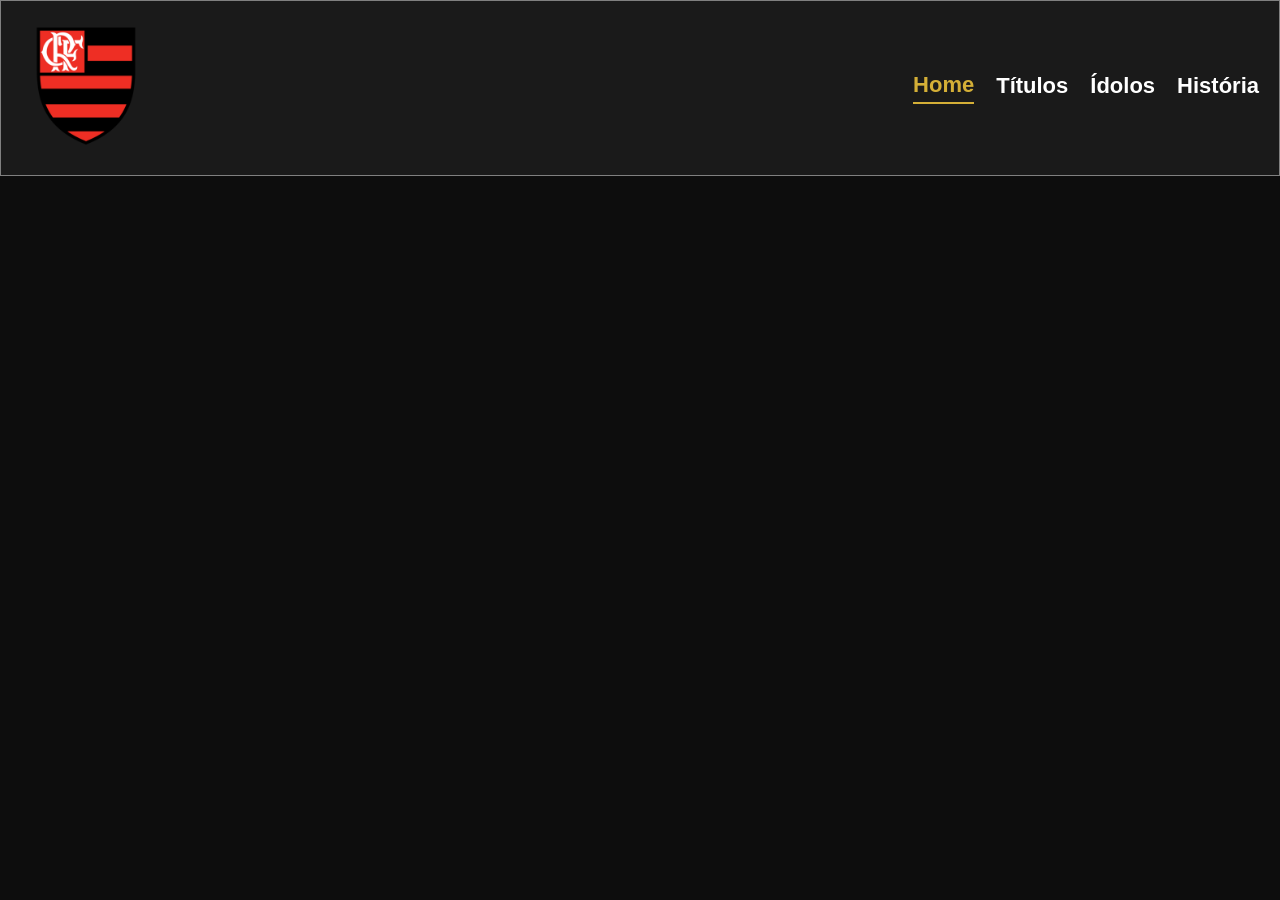
==== index.html @ 852fe1c9 "header" ====
<!DOCTYPE html>
<html lang="en">
<head>
    <meta charset="UTF-8">
    <meta name="viewport" content="width=device-width, initial-scale=1.0">
    <title>Mengão</title>
    <link rel="stylesheet" href="./style.css">
</head>
<body>
    <header class="top">
        <div class="logo">
            <img src="./imgs/logo.png" alt="">
        </div>
        <div class="nav">
            <a href="" class="active">Home</a>
            <a href="">Títulos</a>
            <a href="">Ídolos</a>
            <a href="">História</a>
        </div>
    </header>

    
</body>
</html>
---- style.css ----
* {
    padding: 0;
    margin: 0;
    font-family: sans-serif;
    box-sizing: border-box;
}
body{
    background-color: #0D0D0D;
}


/*  header */
.top {
    display: flex;
    background-color: #FFFFFF;
    justify-content: space-between;
    align-items: center;
    color: #2D3748;
    max-height: 200px;
    border: 1px solid gray;
    background-color: #1A1A1A;
}
.logo img{
    width: 130px;
    margin-top: 20px;
    margin-left: 20px;
    margin-bottom: 20px;
}
.nav {
    font-size: 22px;
    display: flex;
    gap: 22px;
    text-align: center;
    align-items: center;
    margin-right: 20px;
}
.nav a {
    text-decoration: none;
    color: #FFFFFF;
    position: relative;
    padding-bottom: 4px;
    transition: color 0.2s ease;
    font-weight: bold;
}
.nav a:hover{
    color: #C8102E;
}
.nav a.active {
  color: #d4af37;
  border-bottom: 2px solid #d4af37;
}
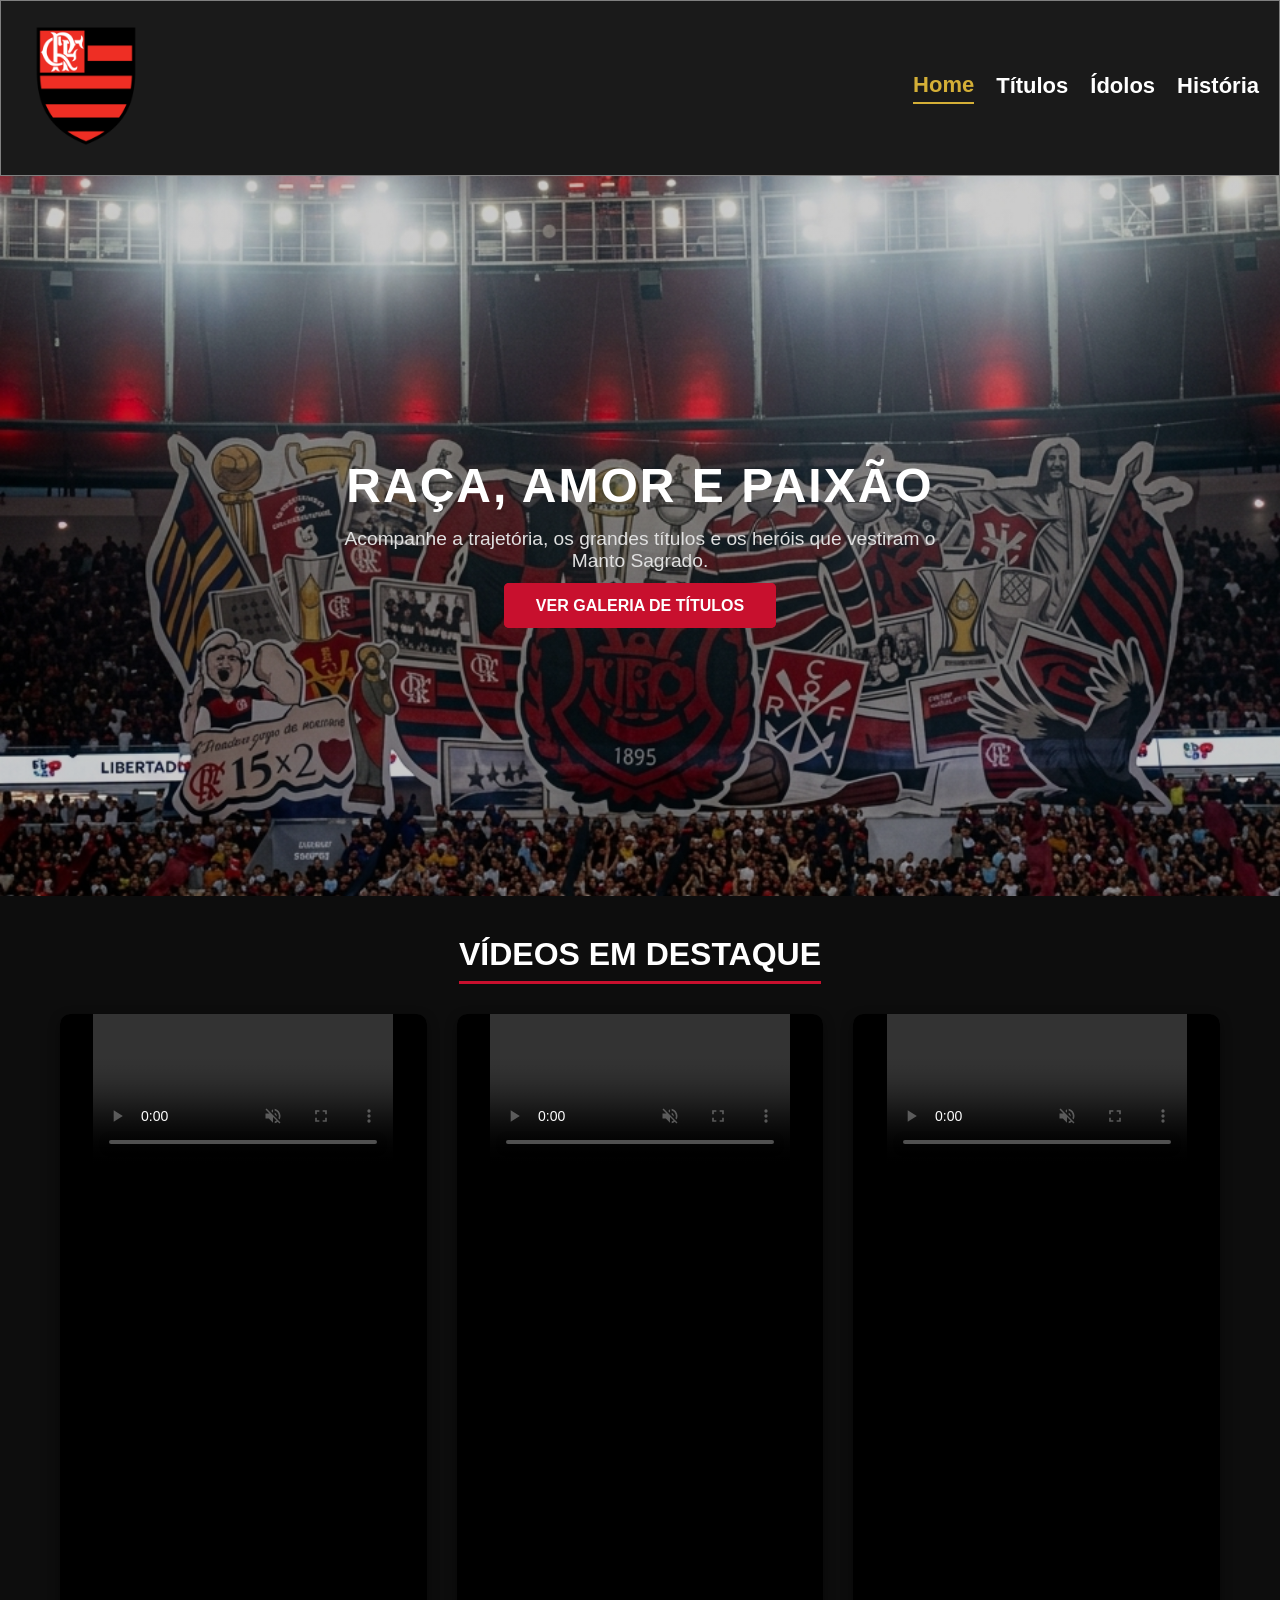
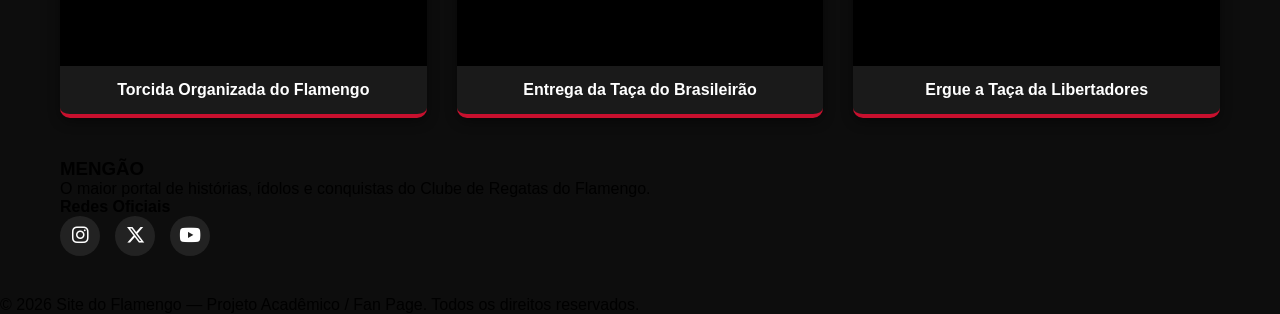
==== commit ac9ba1dc: "rodape" ====
--- a/index.html
+++ b/index.html
@@ -1,24 +1,104 @@
 <!DOCTYPE html>
 <html lang="en">
+
 <head>
     <meta charset="UTF-8">
     <meta name="viewport" content="width=device-width, initial-scale=1.0">
     <title>Mengão</title>
     <link rel="stylesheet" href="./style.css">
+    <link rel="stylesheet" href="https://cdnjs.cloudflare.com/ajax/libs/font-awesome/6.5.1/css/all.min.css">
+    <link rel="icon" type="image/png" href="imgs/logo.png">
 </head>
+
 <body>
     <header class="top">
         <div class="logo">
             <img src="./imgs/logo.png" alt="">
         </div>
         <div class="nav">
-            <a href="" class="active">Home</a>
-            <a href="">Títulos</a>
+            <a href="./index.html" class="active">Home</a>
+            <a href="./titulos.html">Títulos</a>
             <a href="">Ídolos</a>
             <a href="">História</a>
         </div>
     </header>
 
-    
+    <section class="banner">
+        <div class="banner-content">
+            <h1>RAÇA, AMOR E PAIXÃO</h1>
+            <p>Acompanhe a trajetória, os grandes títulos e os heróis que vestiram o Manto Sagrado.</p>
+            <a href="./titulos.html" class="btn-banner">Ver Galeria de Títulos</a>
+        </div>
+    </section>
+
+    <section class="container sec-videos">
+        <h2 class="titulo-seccao">Vídeos em Destaque</h2>
+
+        <div class="grid-videos">
+
+
+            <div class="card-video card-short">
+                <div class="video-embed short-embed">
+                    <video src="./imgs/torcida.mp4" autoplay loop muted controls></video>
+                </div>
+                <h3>Torcida Organizada do Flamengo</h3>
+            </div>
+
+
+            <div class="card-video card-short">
+                <div class="video-embed short-embed">
+                    <video src="./imgs/brasileiro.mp4" autoplay loop muted controls></video>
+                </div>
+                <h3>Entrega da Taça do Brasileirão</h3>
+            </div>
+
+
+            <div class="card-video card-short">
+                <div class="video-embed short-embed">
+                    <video src="./imgs/liberta.mp4" autoplay loop muted controls></video>
+                </div>
+                <h3>Ergue a Taça da Libertadores</h3>
+            </div>
+
+        </div>
+    </section>
+
+    <footer class="footer">
+        <div class="container footer-content">
+
+
+            <div class="footer-col">
+                <h3 class="footer-title">MENGÃO</h3>
+                <p>O maior portal de histórias, ídolos e conquistas do Clube de Regatas do Flamengo.</p>
+            </div>
+
+
+            <div class="footer-col">
+                <h4 class="footer-subtitle">Redes Oficiais</h4>
+                <div class="footer-socials">
+                    <a href="https://www.instagram.com/flamengo" target="_blank" rel="noopener noreferrer"
+                        aria-label="Instagram">
+                        <i class="fa-brands fa-instagram"></i>
+                    </a>
+                    <a href="https://twitter.com/flamengo" target="_blank" rel="noopener noreferrer"
+                        aria-label="X Twitter">
+                        <i class="fa-brands fa-x-twitter"></i>
+                    </a>
+                    <a href="https://www.youtube.com/@flamengo" target="_blank" rel="noopener noreferrer"
+                        aria-label="YouTube">
+                        <i class="fa-brands fa-youtube"></i>
+                    </a>
+                </div>
+            </div>
+
+        </div>
+
+        <!-- Linha de Direitos Autorais -->
+        <div class="footer-bottom">
+            <p>&copy; 2026 Site do Flamengo — Projeto Acadêmico / Fan Page. Todos os direitos reservados.</p>
+        </div>
+    </footer>
+
 </body>
+
 </html>
--- a/style.css
+++ b/style.css
@@ -4,7 +4,8 @@
     font-family: sans-serif;
     box-sizing: border-box;
 }
-body{
+
+body {
     background-color: #0D0D0D;
 }
 
@@ -20,12 +21,14 @@
     border: 1px solid gray;
     background-color: #1A1A1A;
 }
-.logo img{
+
+.logo img {
     width: 130px;
     margin-top: 20px;
     margin-left: 20px;
     margin-bottom: 20px;
 }
+
 .nav {
     font-size: 22px;
     display: flex;
@@ -34,6 +37,7 @@
     align-items: center;
     margin-right: 20px;
 }
+
 .nav a {
     text-decoration: none;
     color: #FFFFFF;
@@ -42,10 +46,225 @@
     transition: color 0.2s ease;
     font-weight: bold;
 }
-.nav a:hover{
+
+.nav a:hover {
     color: #C8102E;
 }
+
 .nav a.active {
-  color: #d4af37;
-  border-bottom: 2px solid #d4af37;
-}
+    color: #d4af37;
+    border-bottom: 2px solid #d4af37;
+}
+
+/* Home */
+/* banner */
+.banner {
+    width: 100%;
+    height: 80vh;
+    /* Ocupa 80% da altura da tela */
+    background: linear-gradient(rgba(0, 0, 0, 0.2), rgba(0, 0, 0, 0.2)), url('./imgs/maracana-banner.jpg') no-repeat center center/cover;
+    display: flex;
+    justify-content: center;
+    align-items: center;
+    text-align: center;
+    padding: 0 20px;
+}
+
+.banner-content h1 {
+    color: #ffffff;
+    font-size: 3rem;
+    font-weight: 800;
+    text-transform: uppercase;
+    margin-bottom: 15px;
+    letter-spacing: 2px;
+}
+
+.banner-content p {
+    color: #e0e0e0;
+    font-size: 1.2rem;
+    max-width: 600px;
+    margin: 0 auto 25px auto;
+}
+
+.btn-banner {
+    background-color: #c8102e;
+    /* Vermelho Flamengo */
+    color: #ffffff;
+    padding: 12px 30px;
+    text-decoration: none;
+    font-weight: bold;
+    text-transform: uppercase;
+    border-radius: 5px;
+    border: 2px solid #c8102e;
+    transition: all 0.3s ease;
+}
+
+.btn-banner:hover {
+    background-color: #d4af37;
+    /* Dourado */
+    border-color: #d4af37;
+    color: #000000;
+}
+
+/* videos */
+/* Secção de Vídeos */
+.sec-videos {
+    margin-top: 50px;
+    margin-bottom: 50px;
+    text-align: center;
+}
+
+.titulo-seccao {
+    color: #ffffff;
+    font-size: 2rem;
+    margin-bottom: 30px;
+    border-bottom: 3px solid #c8102e;
+    display: inline-block;
+    padding-bottom: 8px;
+    text-transform: uppercase;
+}
+
+/* Layout em grelha responsivo */
+.grid-videos {
+    display: grid;
+    grid-template-columns: repeat(auto-fit, minmax(300px, 1fr));
+    gap: 30px;
+    align-items: start;
+}
+
+/* Cartão do Vídeo */
+.card-video {
+    background-color: #1a1a1a;
+    border-radius: 10px;
+    overflow: hidden;
+    border-bottom: 4px solid #c8102e;
+    box-shadow: 0 4px 12px rgba(0, 0, 0, 0.4);
+}
+
+.card-video h3 {
+    color: #ffffff;
+    padding: 15px;
+    font-size: 1rem;
+    font-weight: 600;
+}
+
+/* Proporção 16:9 para vídeos normais */
+.video-embed {
+    position: relative;
+    padding-bottom: 56.25%;
+    height: 0;
+    overflow: hidden;
+    background-color: #000;
+}
+
+/* Proporção 9:16 para YouTube Shorts (Verticais) */
+.short-embed {
+    padding-bottom: 177.77%;
+    /* Proporção vertical */
+}
+
+.video-embed iframe {
+    position: absolute;
+    top: 0;
+    left: 0;
+    width: 100%;
+    height: 100%;
+    border: 0;
+}
+
+/* Pagina titulos */
+.banner-titulos {
+    width: 100%;
+    height: 50vh;
+    /* Ocupa 50% da altura da tela */
+    display: flex;
+    justify-content: center;
+    align-items: center;
+    text-align: center;
+    padding: 0 20px;
+    background: linear-gradient(rgba(0, 0, 0, 0.4), rgba(0, 0, 0, 0.4)),
+        url('./imgs/maracana-banner.jpg') no-repeat center center/cover;
+}
+
+.container {
+    max-width: 1200px;
+    margin: 40px auto;
+    padding: 0 20px;
+}
+
+.grid-titulos {
+    display: grid;
+    grid-template-columns: repeat(auto-fit, minmax(280px, 1fr));
+    gap: 25px;
+}
+
+.card-titulo {
+    background-color: #1a1a1a;
+    border-top: 4px solid #c8102e;
+    /* Vermelho Flamengo */
+    border-radius: 8px;
+    padding: 25px;
+    text-align: center;
+    transition: transform 0.3s ease, border-color 0.3s ease;
+}
+
+.card-img {
+    width: 100%;
+    height: 180px;
+    display: flex;
+    justify-content: center;
+    align-items: center;
+    margin-bottom: 15px;
+    overflow: hidden;
+}
+
+.card-img img {
+    width: 45%;
+    height: 200px;
+    object-fit: cover;
+}
+
+.card-info h2 {
+    color: #FFFFFF;
+    margin-bottom: 10px;
+    font-size: 1.5rem;
+}
+
+.card-info .qtd {
+    display: block;
+    font-size: 2.5rem;
+    font-weight: bold;
+    color: #d4af37;
+    /* Dourado */
+    margin-bottom: 8px;
+}
+
+.card-info p {
+    color: #b0b0b0;
+}
+
+/* rodapé */
+/* Redes Sociais com Ícones */
+.footer-socials {
+    display: flex;
+    gap: 15px;
+}
+
+.footer-socials a {
+    color: #ffffff;
+    background-color: #222222;
+    width: 40px;
+    height: 40px;
+    border-radius: 50%; /* Torna o botão redondo */
+    display: flex;
+    justify-content: center;
+    align-items: center;
+    font-size: 1.2rem;
+    text-decoration: none;
+    transition: background-color 0.3s ease, transform 0.3s ease;
+}
+
+.footer-socials a:hover {
+    background-color: #c8102e; /* Vermelho Flamengo no hover */
+    transform: translateY(-3px); /* Pequeno efeito de elevação */
+}
